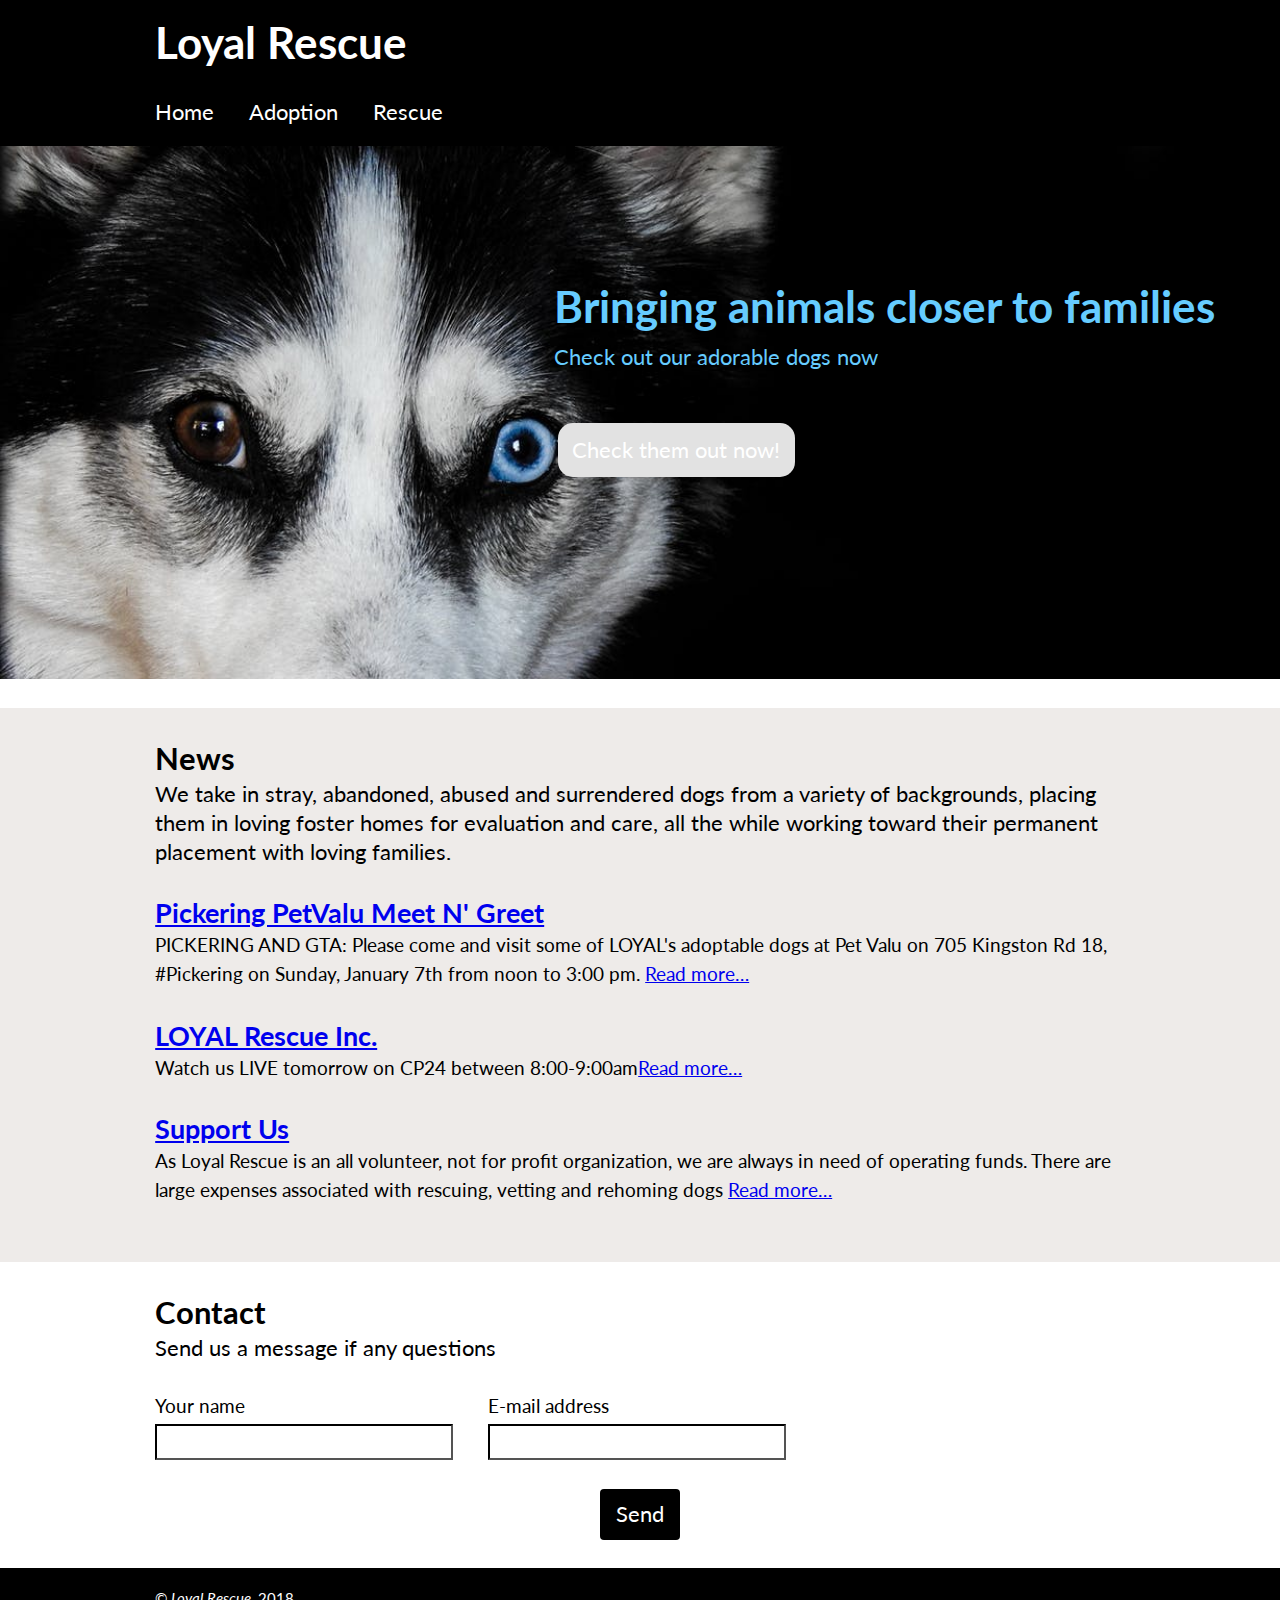
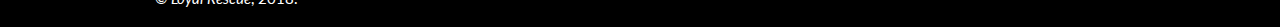
==== index.html @ 58ed3e6e "fixed favicon" ====
<!DOCTYPE html>
<html lang="en-ca">
<head>
  <meta charset="utf-8">
  <title>loyal-rescues-home</title>
  <meta name="viewport" content="width=device-width,initial-scale=1">
  <meta name="charset" content="">
  <link href="css/modules.css" rel="stylesheet">
  <link href="css/grid.css" rel="stylesheet">
  <link href="css/type.css" rel="stylesheet">
  <link href="css/main.css" rel="stylesheet">
  <link href="https://fonts.googleapis.com/css?family=Lato:400,700" rel="stylesheet">
</head>
<body>
  <ul class="skip-links">
    <li><a href="#nav">Jump to navigation</a></li>
    <li><a href="#main">Jump to main content</a></li>
  </ul>

  <header class="masthead" role="banner">
    <div class="wrapper pad-t-1-2 pad-b-1-2 gutter-1-2">
      <h1 class="yotta push-0 bold">Loyal Rescue</h1>
    </div>
    <nav class="nav" id="nav" role="navigation" tabindex="0">
      <div class="wrapper">
        <ul class="mega list-group-inline push-0">
          <li><a class="current ib gutter-1-2 pad-t-1-2 pad-b-1-2" href="index.html">Home</a></li>
          <li><a class="ib gutter-1-2 pad-t-1-2 pad-b-1-2" href="adopt.html">Adoption</a></li>
          <li><a class="ib gutter-1-2 pad-t-1-2 pad-b-1-2" href="rescues.html">Rescue</a></li>
        </ul>
      </div>
    </nav>
  </header>

  <main role="main" id="main" tabindex="0">
    <!--<section class="about push" id="about" tabindex="0">
      <div class="embed embed-24by10">
        <img class="embed-item" src="images/banner.jpg" aria-details="about" alt="">
      </div>
      <div class="about-content pad-t-2 pad-b-2">
        <div class="wrapper gutter-1-2">
    </section>
  -->

    <section class="about push" id="about" tabindex="0">
      <div class="embed embed-24by10">
        <img class="push-0 embed-item" src="images/dog-1.jpg" aria-details="about" alt="">
      </div>
      <div class="about-content pad-t-2 pad-1-2">
        <div class="wrapper gutter">
          <h2 class="banner-content bold push-0 yotta">Bringing animals closer to families</h2>
          <p class="banner-info push-2 peta">Check out our adorable dogs now</p>
          <div class="unit xs-1">
            <a class="btn-light mega pad-t-1-2 pad-b-1-2 gutter-1-2" href="rescues.html">Check them out now!</a>
          </div>
        </div>
      </div>
    </section>
  </main>

  <section class="news" id="news" tabindex="0">
    <div class="news pad-t pad-b">
      <div class="wrapper gutter-1-2">
        <h2 class="push-0 color-brand-dark">News</h2>
        <p class="mega text-left">We take in stray, abandoned, abused and surrendered dogs from a variety of backgrounds, placing them in loving foster homes for evaluation and care, all the while working toward their permanent placement with loving families.</p>

        <ol class="list-group">
          <li class="push" id="greet">
            <h3 class="push-0"><a href="#">Pickering PetValu Meet N' Greet</a></h3>
            <p class="push-0">PICKERING AND GTA: Please come and visit some of LOYAL's adoptable dogs at Pet Valu on 705 Kingston Rd 18, #Pickering on Sunday, January 7th from noon to 3:00 pm. <a class="link" href="#" aria-label="Read more about meet n' greet">Read more…</a></p>
          </li>
          <li class="push" id="rescue">
            <h3 class="push-0"><a href="#">LOYAL Rescue Inc.</a></h3>
            <p class="push-0">Watch us LIVE tomorrow on CP24 between 8:00-9:00am<a class="link" href="#" aria-label="Read more about loyal rescue">Read more…</a></p>
          </li>
          <li class="push" id="support">
            <h3 class="push-0"><a href="#">Support Us</a></h3>
            <p class="push-0">As Loyal Rescue is an all volunteer, not for profit organization, we are always in need of operating funds. There are large expenses associated with rescuing, vetting and rehoming dogs <a class="link" href="#" aria-label="Read more about support us">Read more…</a></p>
          </li>
        </ol>
      </div>
    </div>
  </section>

  <section class="contact pad-t pad-b" id="contact" tabindex="0">
    <div class="wrapper">
      <h2 class="push-0 color-brand-dark gutter-1-2">Contact</h2>
      <p class="mega not-centered gutter-1-2">Send us a message if any questions</p>

      <form class="grid" method="post" action="#">
        <div class="unit [ xs-1 s-1 m-1-2 l-1-3 ] push gutter-1-2">
          <label for="name" class="push-1-8">Your name</label>
          <input id="name" required>
        </div>
        <div class="unit [ xs-1 s-1 m-1-2 l-1-3 ] push gutter-1-2">
          <label for="email" class="push-1-8">E-mail address</label>
          <input id="email" type="text" required>
        </div>
        <div class="unit xs-1 text-center">
          <button class="btn mega" type="submit">Send</button>
        </div>
      </form>
    </div>
  </section>

  <footer role="contentinfo" class="footer pad-t-1-2 pad-b-1-2">
    <div class="wrapper gutter-1-2">
      <small class="push-0 micro">© <i>Loyal Rescue</i>, 2018.</small>
    </div>
  </footer>

</body>
</html>
---- css/modules.css ----
/*
 * Modulifier || Code released under the UNLICENSE
 * Code under other copyrights & licenses listed below.
 * https://modulifier.web-dev.tools/#responsive;images;list-group;embed;media-object;icons;buttons;accessibility;print
 */

@-moz-viewport { width: device-width; scale: 1; }
@-ms-viewport { width: device-width; scale: 1; }
@-o-viewport { width: device-width; scale: 1; }
@-webkit-viewport { width: device-width; scale: 1; }
@viewport { width: device-width; scale: 1; }

html {
  box-sizing: border-box;
  -moz-text-size-adjust: 100%;
  -ms-text-size-adjust: 100%;
  -webkit-text-size-adjust: 100%;
  text-size-adjust: 100%;
}

*, *::before, *::after {
  box-sizing: inherit;
}

body {
  margin: 0;
}

article,
aside,
details,
figcaption,
figure,
footer,
header,
main,
menu,
nav,
section,
summary {
  display: block;
}

audio,
canvas,
progress,
video {
  display: inline-block;
  vertical-align: baseline;
}

template {
  display: none;
}

details {
  cursor: pointer;
}

audio:not([controls]) {
  display: none;
  height: 0;
}

a,
area,
button,
input,
label,
select,
textarea,
[tabindex] {
  -ms-touch-action: manipulation;
  touch-action: manipulation;
}

img {
  border: 0;
}

.img-flex,
.img-flex img {
  display: block;
  width: 100%;
}

svg {
  fill: currentColor;
}

svg:not(:root) {
  overflow: hidden;
}

svg.img-flex {
  width: 100%;
  height: 100%;
}

.image-replacement, .ir {
  overflow: hidden;
  direction: ltr;
  text-align: left;
  text-indent: 100%;
  white-space: nowrap;
}

.list-group, .list-group-inline, .list-group--inline {
  padding-left: 0;
  list-style-type: none;
}

.list-group > dd {
  margin-left: 0;
}

.list-group-inline::before,
.list-group-inline::after,
.list-group--inline::before,
.list-group--inline::after {
  content: "";
  display: table;
}

.list-group-inline::after,
.list-group--inline::after {
  clear: both;
}

.list-group-inline > li,
.list-group--inline > li {
  display: inline-block;
}

.list-group-inline > dt,
.list-group--inline > dt {
  clear: left;
  float: left;
  width: 11em;
}

.list-group-inline > dd,
.list-group--inline > dd {
  float: left;
  min-width: 12em;
}

.embed {
  margin-left: 0;
  margin-right: 0;
  overflow: hidden;
  position: relative;
  width: 100%;
}

.embed-1by1, .embed--1by1 {
  padding-top: 100%; /* Square */
}

.embed-4by3, .embed--4by3 {
  padding-top: 75%; /* Traditional TV/computer screens */
}

.embed-iso216, .embed--iso216 {
  padding-top: 70.92%; /* A-standard paper sizes */
}

.embed-3by2, .embed--3by2 {
  padding-top: 66.6%; /* Classic 35 mm film & most digital photos, landscape */
}

.embed-2by3, .embed--2by3 {
  padding-top: 150%; /* Classic 35 mm film & most digital photos, portrait */
}

.embed-golden, .embed--golden {
  padding-top: 61.8%; /* The Golden Ratio */
}

.embed-16by9, .embed--16by9 {
  padding-top: 56.25%; /* HD TV */
}

.embed-185by100, .embed--185by100 {
  padding-top: 54.05%; /* Common widescreen cinema */
}

.embed-24by10, .embed--24by10 {
  padding-top: 41.667%; /* Widescreen cinema: 2.4:1 */
}

.embed-3by1, .embed--3by1 {
  padding-top: 33.3333%; /* Panorama photos */
}

.embed-4by1, .embed--4by1 {
  padding-top: 25%; /* Polyvision */
}

.embed-5by1, .embed--5by1 {
  padding-top: 20%; /* Really wide... */
}

.embed-item, .embed__item {
  min-height: 100%;
  left: 0;
  position: absolute;
  top: 0;
  width: 100%;
}

.media {
  overflow: hidden;
}

.media-img, .media__img {
  float: left;
}

.media-img-reversed, .media__img--reversed {
  float: right;
}

.media-img-stacked, .media__img--stacked {
  float: none;
}

.media-body, .media__body {
  overflow: hidden;
  min-width: 12em; /* Slightly less than 200px, responsiveness built in */
}

.icon {
  display: inline-block;
  position: relative;
  background: transparent none no-repeat center center;
  background-size: contain;
  vertical-align: middle;
}

.i-16, .i--16 {
  height: 16px;
  width: 16px;
}

.i-18, .i--18 {
  height: 18px;
  width: 18px;
}

.i-20, .i--20 {
  height: 20px;
  width: 20px;
}

.i-24, .i--24 {
  height: 24px;
  width: 24px;
}

.i-32, .i--32 {
  height: 32px;
  width: 32px;
}

.i-48, .i--48 {
  height: 48px;
  width: 48px;
}

.i-64, .i--64 {
  height: 64px;
  width: 64px;
}

.i-96, .i--96 {
  height: 96px;
  width: 96px;
}

.i-128, .i--128 {
  height: 128px;
  width: 128px;
}

.i-192, .i--192 {
  height: 192px;
  width: 192px;
}

.i-256, .i--256 {
  height: 256px;
  width: 256px;
}

.icon img,
.icon svg {
  left: 0;
  height: 100%;
  position: absolute;
  top: 0;
  width: 100%;
  fill: currentColor;
}

.icon-label {
  vertical-align: middle;
}

.icon-link,
.icon-link:focus,
.icon-link:hover {
  text-decoration: none;
}

.link-box {
  display: block;
  text-decoration: none;
}

/* stylelint-disable no-descending-specificity */

button,
.btn {
  cursor: pointer;
  display: inline-block;
  margin: 0;
  overflow: visible;
  padding: .375em .75em .42em;
  -webkit-appearance: none;
  -moz-appearance: none;
  appearance: none;
  background-color: #333;
  border-radius: 4px;
  border: 3px solid #333;
  color: #fff;
  font: inherit;
  text-decoration: none;
  text-transform: none;
}

button::-moz-focus-inner {
  border: 0;
  padding: 0;
}

/* stylelint-enable */

button:focus,
button:hover,
.btn:focus,
.btn:hover {
  background-color: #000;
  border-color: #000;
  color: #fff;
}

button[disabled] {
  cursor: default;
}

.btn-light, .btn--light {
  background-color: #e2e2e2;
  border-color: #e2e2e2;
  color: #000;
}

.btn-light:focus,
.btn-light:hover,
.btn--light:focus,
.btn--light:hover {
  background-color: #666;
  border-color: #666;
  color: #fff;
}

.btn-ghost,
.btn--ghost {
  background-color: transparent;
  border-color: #333;
  color: #000;
}

.btn-ghost:focus,
.btn-ghost:hover,
.btn--ghost:focus,
.btn--ghost:hover {
  background-color: #e2e2e2;
  border-color: #000;
  color: #000;
}

.btn-link {
  display: inline;
  padding: 0;
  background-color: transparent;
  border-radius: 0;
  border: 0;
  color: inherit;
}

.btn-link:focus,
.btn-link:hover {
  background-color: transparent;
  color: inherit;
}

a:hover, a:active {
  outline: none;
}

a:focus,
[tabindex="0"]:focus,
details:focus,
summary:focus,
input:focus,
textarea:focus,
button:focus,
select:focus {
  outline: 3px solid #000;
  outline-offset: 0;
}

a:focus, [tabindex="0"]:focus {
  outline-offset: 3px;
}

.skip-links {
  margin: 0;
  padding: 0;
  list-style-type: none;
}

.skip-links > li::before {
  content: none; /* Remove the bullets if nice lists is selected */
}

.skip-links a,
.skip-links button {
  padding: .5em .75em;
  position: absolute;
  top: -10em;
  z-index: 10000; /* To make sure they're always on top */
  background-color: #000;
  border: 0;
  color: #fff;
  font-size: 1.125rem;
  font-weight: bold;
  text-decoration: none;
}

.skip-links a:focus,
.skip-links button:focus {
  outline-offset: 3px;
  top: 0;
}

[aria-busy="true"] {
  cursor: progress;
}

[aria-controls] {
  cursor: pointer;
}

[aria-disabled] {
  cursor: default;
}

.print-only {
  display: none;
  visibility: hidden;
}

.page-break-before {
  page-break-before: always;
}

.page-break-after {
  page-break-after: always;
}

.no-page-break-inside {
  page-break-inside: avoid;
}

@media print {

  /* stylelint-disable declaration-no-important */

  .no-print {
    display: none !important;
    visibility: hidden !important;
  }

  .print-only,
  .force-print {
    display: block !important;
    visibility: visible !important;
  }

  /* stylelint-enable */

  .visually-hidden.force-print {
    height: auto;
    margin: 0;
    overflow: visible;
    padding: 0;
    position: static;
    width: auto;
    border: 0;
    clip: initial;
    clip-path: none;
  }

  /*
   * (c) Fabien Sa || MIT License
   *     http://bafs.github.io/Gutenberg/
   */

  table,
  blockquote,
  pre,
  code,
  figure,
  li,
  hr,
  ul,
  ol,
  a,
  tr {
    page-break-inside: avoid;
  }

  h1, h2, h3, h4, h5, h6, p, a {
    orphans: 3;
    widows: 3;
  }

  h1,
  h2,
  h3,
  h4,
  h5,
  h6 {
    page-break-after: avoid;
    page-break-inside: avoid;
  }

  h1 + p,
  h2 + p,
  h3 + p,
  h4 + p,
  h5 + p,
  h6 + p {
    page-break-before: avoid;
  }

  img {
    page-break-after: auto;
    page-break-before: auto;
    page-break-inside: avoid;
  }

  /* stylelint-disable declaration-no-important */

  pre {
    white-space: pre-wrap !important;
    word-wrap: break-word;
  }

  /* stylelint-enable */

  /* End Gutenberg code */

  /*
   * (c) HTML5 Boilerplate || MIT License
   *     https://html5boilerplate.com/
   */

  /* stylelint-disable declaration-no-important */

  *, *::before, *::after, *::first-letter, *::first-line {
    background: none transparent !important;
    color: #000 !important;
    box-shadow: none !important;
    text-shadow: none !important;
  }

  /* stylelint-enable */

  a, a:visited {
    text-decoration: underline;
  }

  a[href]::after {
    content: " (" attr(href) ")";
  }

  abbr[title]::after {
    content: " (" attr(title) ")";
  }

  a[href^="#"]::after,
  a[href^="javascript:"]::after,
  a.no-print-href::after,
  a.href-no-print::after {
    content: "";
  }

  thead {
    display: table-header-group;
  }

  /* End HTML5 Boilerplate code */
}
---- css/grid.css ----
/*
  Gridifier || Code released under the UNLICENSE
  https://gridifier.web-dev.tools/#xs,4,0,0,0;s,4,25,0,0;m,4,38,1,1;l,4,60,1,1
*/

.grid {
  margin: 0;
  padding: 0;
  letter-spacing: -.31em;
  text-rendering: optimizeSpeed;
  display: -webkit-flex;
  display: -ms-flexbox;
  display: flex;
  -webkit-flex-flow: row wrap;
  -ms-flex-flow: row wrap;
  flex-flow: row wrap;
}

.grid-bottom {
  -webkit-align-items: flex-end;
  -ms-align-items: flex-end;
  align-items: flex-end;
}

.grid-middle {
  -webkit-align-items: center;
  -ms-align-items: center;
  align-items: center;
}

.grid-stretch {
  -webkit-align-items: stretch;
  -ms-align-items: stretch;
  align-items: stretch;
}

.opera-only :-o-prefocus,
.grid {
  word-spacing: -.43em;
}

.unit {
  letter-spacing: normal;
  text-rendering: auto;
  vertical-align: top;
  word-spacing: normal;
  display: inline-block;
  visibility: visible;
}

.grid-bottom .unit {
  vertical-align: bottom;
}

.grid-middle .unit {
  vertical-align: middle;
}

[class*="unit-push-"],
[class*="unit-pull-"] {
  position: relative;
}

.unit-content-distribute {
  display: -ms-flexbox;
  display: -webkit-flex;
  display: flex;
  -ms-flex-direction: column;
  -webkit-flex-direction: column;
  flex-direction: column;
  -ms-flex-pack: justify;
  -webkit-justify-content: space-between;
  justify-content: space-between;
}

.unit-content-center,
.unit-content-center-vertical {
  display: -webkit-flex;
  display: -ms-flexbox;
  display: flex;
  -webkit-justify-content: center;
  -ms-flex-pack: center;
  justify-content: center;
  -webkit-align-items: center;
  -ms-flex-align: center;
  align-items: center;
  -webkit-align-content: center;
  -ms-flex-line-pack: center;
  align-content: center;
  -webkit-flex-direction: column wrap;
  -ms-flex-direction: column wrap;
  flex-flow: column wrap;
}

.unit-content-center-horizontal {
  display: -webkit-flex;
  display: -ms-flexbox;
  display: flex;
  -webkit-justify-content: center;
  -ms-flex-pack: center;
  justify-content: center;
  -webkit-align-items: center;
  -ms-flex-align: center;
  align-items: center;
  -webkit-align-content: center;
  -ms-flex-line-pack: center;
  align-content: center;
  -webkit-flex-direction: row wrap;
  -ms-flex-direction: row wrap;
  flex-flow: row wrap;
}

.content-fill,
.content-stretch {
  -ms-flex-grow: 2;
  -webkit-flex-grow: 2;
  flex-grow: 2;
  max-width: 100%; /* @bugfix: IE 10, 11 */
}

.content-shrink {
  -ms-align-self: center;
  -webkit-align-self: center;
  align-self: center;
}

.unit-xs-hidden,
.xs-0 {
  display: none;
  visibility: hidden;
}

.unit-xs-centered {
  margin: 0 auto;
}

.unit-xs-1,
.xs-1 {
  display: block;
  visibility: visible;
  width: 100%;
}

.unit-xs-1-2,
.xs-1-2 {
  width: 50%;
}

.unit-xs-1-3,
.xs-1-3 {
  width: 33.3333%;
}

.unit-xs-2-3,
.xs-2-3 {
  width: 66.6667%;
}

.unit-xs-1-4,
.xs-1-4 {
  width: 25%;
}

.unit-xs-3-4,
.xs-3-4 {
  width: 75%;
}

.unit-xs-1-2,
.xs-1-2,
.unit-xs-1-3,
.xs-1-3,
.unit-xs-2-3,
.xs-2-3,
.unit-xs-1-4,
.xs-1-4,
.unit-xs-3-4,
.xs-3-4 {
  display: inline-block;
  visibility: visible;
}

.unit-xs-1-2[class*="-content-"],
.xs-1-2[class*="-content-"],
.unit-xs-1-3[class*="-content-"],
.xs-1-3[class*="-content-"],
.unit-xs-2-3[class*="-content-"],
.xs-2-3[class*="-content-"],
.unit-xs-1-4[class*="-content-"],
.xs-1-4[class*="-content-"],
.unit-xs-3-4[class*="-content-"],
.xs-3-4[class*="-content-"] {
  display: -webkit-flex;
  display: -ms-flexbox;
  display: flex;
}

.unit-xs-content-distribute,
.xs-content-distribute {
  display: -ms-flexbox;
  display: -webkit-flex;
  display: flex;
  -ms-flex-direction: column;
  -webkit-flex-direction: column;
  flex-direction: column;
  -ms-flex-pack: justify;
  -webkit-justify-content: space-between;
  justify-content: space-between;
}

.unit-xs-content-center,
.unit-xs-content-center-vertical {
  display: -webkit-flex;
  display: -ms-flexbox;
  display: flex;
  -webkit-justify-content: center;
  -ms-flex-pack: center;
  justify-content: center;
  -webkit-align-items: center;
  -ms-flex-align: center;
  align-items: center;
  -webkit-align-content: center;
  -ms-flex-line-pack: center;
  align-content: center;
  -webkit-flex-direction: column wrap;
  -ms-flex-direction: column wrap;
  flex-flow: column wrap;
}

.unit-xs-content-center-horizontal {
  display: -webkit-flex;
  display: -ms-flexbox;
  display: flex;
  -webkit-justify-content: center;
  -ms-flex-pack: center;
  justify-content: center;
  -webkit-align-items: center;
  -ms-flex-align: center;
  align-items: center;
  -webkit-align-content: center;
  -ms-flex-line-pack: center;
  align-content: center;
  -webkit-flex-direction: row wrap;
  -ms-flex-direction: row wrap;
  flex-flow: row wrap;
}

.xs-content-fill,
.xs-content-stretch {
  -ms-flex-grow: 2;
  -webkit-flex-grow: 2;
  flex-grow: 2;
  max-width: 100%; /* @bugfix: IE 10, 11 */
}

.xs-content-shrink {
  -ms-align-self: center;
  -webkit-align-self: center;
  align-self: center;
}

@media only screen and (min-width: 25em) {

  .unit-s-hidden,
  .s-0 {
    display: none;
    visibility: hidden;
  }

  .unit-s-centered {
    margin: 0 auto;
  }

  .unit-s-1,
  .s-1 {
    display: block;
    visibility: visible;
    width: 100%;
  }

  .unit-s-1-2,
  .s-1-2 {
    width: 50%;
  }

  .unit-s-1-3,
  .s-1-3 {
    width: 33.3333%;
  }

  .unit-s-2-3,
  .s-2-3 {
    width: 66.6667%;
  }

  .unit-s-1-4,
  .s-1-4 {
    width: 25%;
  }

  .unit-s-3-4,
  .s-3-4 {
    width: 75%;
  }

  .unit-s-1-2,
  .s-1-2,
  .unit-s-1-3,
  .s-1-3,
  .unit-s-2-3,
  .s-2-3,
  .unit-s-1-4,
  .s-1-4,
  .unit-s-3-4,
  .s-3-4 {
    display: inline-block;
    visibility: visible;
  }

  .unit-s-1-2[class*="-content-"],
  .s-1-2[class*="-content-"],
  .unit-s-1-3[class*="-content-"],
  .s-1-3[class*="-content-"],
  .unit-s-2-3[class*="-content-"],
  .s-2-3[class*="-content-"],
  .unit-s-1-4[class*="-content-"],
  .s-1-4[class*="-content-"],
  .unit-s-3-4[class*="-content-"],
  .s-3-4[class*="-content-"] {
    display: -webkit-flex;
    display: -ms-flexbox;
    display: flex;
  }

  .unit-s-content-distribute,
  .s-content-distribute {
    display: -ms-flexbox;
    display: -webkit-flex;
    display: flex;
    -ms-flex-direction: column;
    -webkit-flex-direction: column;
    flex-direction: column;
    -ms-flex-pack: justify;
    -webkit-justify-content: space-between;
    justify-content: space-between;
  }

  .unit-s-content-center,
  .unit-s-content-center-vertical {
    display: -webkit-flex;
    display: -ms-flexbox;
    display: flex;
    -webkit-justify-content: center;
    -ms-flex-pack: center;
    justify-content: center;
    -webkit-align-items: center;
    -ms-flex-align: center;
    align-items: center;
    -webkit-align-content: center;
    -ms-flex-line-pack: center;
    align-content: center;
    -webkit-flex-direction: column wrap;
    -ms-flex-direction: column wrap;
    flex-flow: column wrap;
  }

  .unit-s-content-center-horizontal {
    display: -webkit-flex;
    display: -ms-flexbox;
    display: flex;
    -webkit-justify-content: center;
    -ms-flex-pack: center;
    justify-content: center;
    -webkit-align-items: center;
    -ms-flex-align: center;
    align-items: center;
    -webkit-align-content: center;
    -ms-flex-line-pack: center;
    align-content: center;
    -webkit-flex-direction: row wrap;
    -ms-flex-direction: row wrap;
    flex-flow: row wrap;
  }

  .s-content-fill,
  .s-content-stretch {
    -ms-flex-grow: 2;
    -webkit-flex-grow: 2;
    flex-grow: 2;
    max-width: 100%; /* @bugfix: IE 10, 11 */
  }

  .s-content-shrink {
    -ms-align-self: center;
    -webkit-align-self: center;
    align-self: center;
  }

}

@media only screen and (min-width: 38em) {

  .unit-m-hidden,
  .m-0 {
    display: none;
    visibility: hidden;
  }

  .unit-m-centered {
    margin: 0 auto;
  }

  .unit-m-1,
  .m-1 {
    display: block;
    visibility: visible;
    width: 100%;
  }

  .unit-offset-m-0 {
    margin-left: 0;
  }

  .unit-push-m-0,
  .unit-pull-m-0 {
    left: 0;
  }

  .unit-m-1-2,
  .m-1-2 {
    width: 50%;
  }

  .unit-offset-m-1-2 {
    margin-left: 50%;
  }

  .unit-push-m-1-2 {
    left: 50%;
  }

  .unit-pull-m-1-2 {
    left: -50%;
  }

  .unit-m-1-3,
  .m-1-3 {
    width: 33.3333%;
  }

  .unit-offset-m-1-3 {
    margin-left: 33.3333%;
  }

  .unit-push-m-1-3 {
    left: 33.3333%;
  }

  .unit-pull-m-1-3 {
    left: -33.3333%;
  }

  .unit-m-2-3,
  .m-2-3 {
    width: 66.6667%;
  }

  .unit-offset-m-2-3 {
    margin-left: 66.6667%;
  }

  .unit-push-m-2-3 {
    left: 66.6667%;
  }

  .unit-pull-m-2-3 {
    left: -66.6667%;
  }

  .unit-m-1-4,
  .m-1-4 {
    width: 25%;
  }

  .unit-offset-m-1-4 {
    margin-left: 25%;
  }

  .unit-push-m-1-4 {
    left: 25%;
  }

  .unit-pull-m-1-4 {
    left: -25%;
  }

  .unit-m-3-4,
  .m-3-4 {
    width: 75%;
  }

  .unit-offset-m-3-4 {
    margin-left: 75%;
  }

  .unit-push-m-3-4 {
    left: 75%;
  }

  .unit-pull-m-3-4 {
    left: -75%;
  }

  .unit-m-1-2,
  .m-1-2,
  .unit-m-1-3,
  .m-1-3,
  .unit-m-2-3,
  .m-2-3,
  .unit-m-1-4,
  .m-1-4,
  .unit-m-3-4,
  .m-3-4 {
    display: inline-block;
    visibility: visible;
  }

  .unit-m-1-2[class*="-content-"],
  .m-1-2[class*="-content-"],
  .unit-m-1-3[class*="-content-"],
  .m-1-3[class*="-content-"],
  .unit-m-2-3[class*="-content-"],
  .m-2-3[class*="-content-"],
  .unit-m-1-4[class*="-content-"],
  .m-1-4[class*="-content-"],
  .unit-m-3-4[class*="-content-"],
  .m-3-4[class*="-content-"] {
    display: -webkit-flex;
    display: -ms-flexbox;
    display: flex;
  }

  .unit-m-content-distribute,
  .m-content-distribute {
    display: -ms-flexbox;
    display: -webkit-flex;
    display: flex;
    -ms-flex-direction: column;
    -webkit-flex-direction: column;
    flex-direction: column;
    -ms-flex-pack: justify;
    -webkit-justify-content: space-between;
    justify-content: space-between;
  }

  .unit-m-content-center,
  .unit-m-content-center-vertical {
    display: -webkit-flex;
    display: -ms-flexbox;
    display: flex;
    -webkit-justify-content: center;
    -ms-flex-pack: center;
    justify-content: center;
    -webkit-align-items: center;
    -ms-flex-align: center;
    align-items: center;
    -webkit-align-content: center;
    -ms-flex-line-pack: center;
    align-content: center;
    -webkit-flex-direction: column wrap;
    -ms-flex-direction: column wrap;
    flex-flow: column wrap;
  }

  .unit-m-content-center-horizontal {
    display: -webkit-flex;
    display: -ms-flexbox;
    display: flex;
    -webkit-justify-content: center;
    -ms-flex-pack: center;
    justify-content: center;
    -webkit-align-items: center;
    -ms-flex-align: center;
    align-items: center;
    -webkit-align-content: center;
    -ms-flex-line-pack: center;
    align-content: center;
    -webkit-flex-direction: row wrap;
    -ms-flex-direction: row wrap;
    flex-flow: row wrap;
  }

  .m-content-fill,
  .m-content-stretch {
    -ms-flex-grow: 2;
    -webkit-flex-grow: 2;
    flex-grow: 2;
    max-width: 100%; /* @bugfix: IE 10, 11 */
  }

  .m-content-shrink {
    -ms-align-self: center;
    -webkit-align-self: center;
    align-self: center;
  }

}

@media only screen and (min-width: 60em) {

  .unit-l-hidden,
  .l-0 {
    display: none;
    visibility: hidden;
  }

  .unit-l-centered {
    margin: 0 auto;
  }

  .unit-l-1,
  .l-1 {
    display: block;
    visibility: visible;
    width: 100%;
  }

  .unit-offset-l-0 {
    margin-left: 0;
  }

  .unit-push-l-0,
  .unit-pull-l-0 {
    left: 0;
  }

  .unit-l-1-2,
  .l-1-2 {
    width: 50%;
  }

  .unit-offset-l-1-2 {
    margin-left: 50%;
  }

  .unit-push-l-1-2 {
    left: 50%;
  }

  .unit-pull-l-1-2 {
    left: -50%;
  }

  .unit-l-1-3,
  .l-1-3 {
    width: 33.3333%;
  }

  .unit-offset-l-1-3 {
    margin-left: 33.3333%;
  }

  .unit-push-l-1-3 {
    left: 33.3333%;
  }

  .unit-pull-l-1-3 {
    left: -33.3333%;
  }

  .unit-l-2-3,
  .l-2-3 {
    width: 66.6667%;
  }

  .unit-offset-l-2-3 {
    margin-left: 66.6667%;
  }

  .unit-push-l-2-3 {
    left: 66.6667%;
  }

  .unit-pull-l-2-3 {
    left: -66.6667%;
  }

  .unit-l-1-4,
  .l-1-4 {
    width: 25%;
  }

  .unit-offset-l-1-4 {
    margin-left: 25%;
  }

  .unit-push-l-1-4 {
    left: 25%;
  }

  .unit-pull-l-1-4 {
    left: -25%;
  }

  .unit-l-3-4,
  .l-3-4 {
    width: 75%;
  }

  .unit-offset-l-3-4 {
    margin-left: 75%;
  }

  .unit-push-l-3-4 {
    left: 75%;
  }

  .unit-pull-l-3-4 {
    left: -75%;
  }

  .unit-l-1-2,
  .l-1-2,
  .unit-l-1-3,
  .l-1-3,
  .unit-l-2-3,
  .l-2-3,
  .unit-l-1-4,
  .l-1-4,
  .unit-l-3-4,
  .l-3-4 {
    display: inline-block;
    visibility: visible;
  }

  .unit-l-1-2[class*="-content-"],
  .l-1-2[class*="-content-"],
  .unit-l-1-3[class*="-content-"],
  .l-1-3[class*="-content-"],
  .unit-l-2-3[class*="-content-"],
  .l-2-3[class*="-content-"],
  .unit-l-1-4[class*="-content-"],
  .l-1-4[class*="-content-"],
  .unit-l-3-4[class*="-content-"],
  .l-3-4[class*="-content-"] {
    display: -webkit-flex;
    display: -ms-flexbox;
    display: flex;
  }

  .unit-l-content-distribute,
  .l-content-distribute {
    display: -ms-flexbox;
    display: -webkit-flex;
    display: flex;
    -ms-flex-direction: column;
    -webkit-flex-direction: column;
    flex-direction: column;
    -ms-flex-pack: justify;
    -webkit-justify-content: space-between;
    justify-content: space-between;
  }

  .unit-l-content-center,
  .unit-l-content-center-vertical {
    display: -webkit-flex;
    display: -ms-flexbox;
    display: flex;
    -webkit-justify-content: center;
    -ms-flex-pack: center;
    justify-content: center;
    -webkit-align-items: center;
    -ms-flex-align: center;
    align-items: center;
    -webkit-align-content: center;
    -ms-flex-line-pack: center;
    align-content: center;
    -webkit-flex-direction: column wrap;
    -ms-flex-direction: column wrap;
    flex-flow: column wrap;
  }

  .unit-l-content-center-horizontal {
    display: -webkit-flex;
    display: -ms-flexbox;
    display: flex;
    -webkit-justify-content: center;
    -ms-flex-pack: center;
    justify-content: center;
    -webkit-align-items: center;
    -ms-flex-align: center;
    align-items: center;
    -webkit-align-content: center;
    -ms-flex-line-pack: center;
    align-content: center;
    -webkit-flex-direction: row wrap;
    -ms-flex-direction: row wrap;
    flex-flow: row wrap;
  }

  .l-content-fill,
  .l-content-stretch {
    -ms-flex-grow: 2;
    -webkit-flex-grow: 2;
    flex-grow: 2;
    max-width: 100%; /* @bugfix: IE 10, 11 */
  }

  .l-content-shrink {
    -ms-align-self: center;
    -webkit-align-self: center;
    align-self: center;
  }

}
---- css/type.css ----
/*
  Typografier || Code released under the UNLICENSE
  https://typografier.web-dev.tools/#0,100,1.3,1.067,0;38,110,1.4,1.125,1;60,120,1.5,1.125,1;90,130,1.5,1.125,1
*/

html {
  font-size: 100%;
  line-height: 1.3;
}

a {
  background-color: transparent;
  -webkit-text-decoration-skip: objects;
}

sub,
sup {
  font-size: 75%;
  line-height: 1px;
  position: relative;
  vertical-align: baseline;
}

sup {
  top: -.5em;
}

sub {
  bottom: -.25em;
}

pre,
code,
kbd,
samp {
  font-size: 100%;
}

abbr[title] {
  border-bottom: none;
  text-decoration: underline;
  text-decoration: underline dotted;
}

b,
strong {
  font-weight: bold;
}

dfn,
caption {
  font-style: italic;
}

hr {
  border: 0;
  border-top: 2px solid #000;
  height: 0;
}

table {
  border-collapse: collapse;
  border-spacing: 0;
  width: 100%;
  table-layout: fixed;
}

caption {
  text-align: left;
}

th,
td {
  border-bottom: 1px solid #000;
  text-align: left;
  vertical-align: top;
}

thead th {
  vertical-align: bottom;

  border-bottom-width: 2px;
}

.text-left {
  text-align: left;
}

.text-right {
  text-align: right;
}

.text-center {
  text-align: center;
}

.normal {
  font-weight: normal;
  font-style: normal;
}

.not-bold {
  font-weight: normal;
}

.not-italic {
  font-style: normal;
}

.bold {
  font-weight: bold;
}

.italic {
  font-style: italic;
}

.text-upper {
  text-transform: uppercase;
}

.text-lower {
  text-transform: lowercase;
}

.wrapper {
  margin-left: auto;
  margin-right: auto;
  max-width: 52em;
  width: 100%;
}

.wrapper-no-center {
  max-width: 52em;
  width: 100%;
}

.max-length {
  margin-left: auto;
  margin-right: auto;
  max-width: 36em;
  width: 100%;
}

.max-length-no-center {
  max-width: 36em;
  width: 100%;
}

h1,
h2,
h3,
h4,
h5,
h6,
p,
ul,
ol,
dl,
dd,
figure,
blockquote,
details,
hr,
fieldset,
pre,
table,
caption {
  margin: 0 0 1.3rem;
}

.tenamega {
  font-size: 2.0408rem;
  line-height: 2.925rem;
}

.tenakilo {
  font-size: 1.9127rem;
  line-height: 2.6rem;
}

.tena {
  font-size: 1.7926rem;
  line-height: 2.6rem;
}

.nina {
  font-size: 1.68rem;
  line-height: 2.275rem;
}

.yotta {
  font-size: 1.5745rem;
  line-height: 2.275rem;
}

.zetta {
  font-size: 1.4757rem;
  line-height: 1.95rem;
}

h1,
.exa {
  font-size: 1.383rem;
  line-height: 1.95rem;
}

h2,
.peta {
  font-size: 1.2962rem;
  line-height: 1.95rem;
}

h3,
.tera {
  font-size: 1.2148rem;
  line-height: 1.625rem;
}

h4,
.giga {
  font-size: 1.1385rem;
  line-height: 1.625rem;
}

h5,
.mega {
  font-size: 1.067rem;
  line-height: 1.625rem;
}

h6,
.kilo,
input,
textarea {
  font-size: 1rem;
  line-height: 1.3rem;
}

small,
.milli {
  font-size: .9372rem;
  line-height: 1.3rem;
}

.micro {
  font-size: .8784rem;
  line-height: 1.3rem;
}

ul {
  padding-left: 1em;
}

ol {
  padding-left: 1.6em;
}

input,
option,
select {
  height: calc(1.3rem + .1625rem + .1625rem);
}

[type="color"] {
  width: calc(1.3rem + .1625rem + .1625rem);
}

[type="checkbox"],
[type="radio"] {
  display: inline-block;
  height: auto;
}

.push {
  margin-bottom: 1.3rem;
}

.push-none,
.push-0 {
  margin-bottom: 0;
}

.push-double,
.push-2 {
  margin-bottom: 2.6rem;
}

.push-half,
.push-1-2 {
  margin-bottom: .65rem;
}

.push-quarter,
.push-1-4 {
  margin-bottom: .325rem;
}

.push-eighth,
.push-1-8 {
  margin-bottom: .1625rem;
}

.push-right-eighth,
.push-r-1-8 {
  margin-right: .1625rem;
}

.push-right-quarter,
.push-r-1-4 {
  margin-right: .325rem;
}

.push-right-half,
.push-r-1-2 {
  margin-right: .65rem;
}

.push-right,
.push-r {
  margin-right: 1.3rem;
}

.pad-top,
.pad-t {
  padding-top: 1.3rem;
}

.pad-bottom,
.pad-b {
  padding-bottom: 1.3rem;
}

.pad-top-double,
.pad-t-2 {
  padding-top: 2.6rem;
}

.pad-bottom-double,
.pad-b-2 {
  padding-bottom: 2.6rem;
}

.pad-top-half,
.pad-t-1-2 {
  padding-top: .65rem;
}

.pad-bottom-half,
.pad-b-1-2 {
  padding-bottom: .65rem;
}

.pad-top-quarter,
.pad-t-1-4 {
  padding-top: .325rem;
}

.pad-bottom-quarter,
.pad-b-1-4 {
  padding-bottom: .325rem;
}

.pad-top-eighth,
.pad-t-1-8 {
  padding-top: .1625rem;
}

.pad-bottom-eighth,
.pad-b-1-8 {
  padding-bottom: .1625rem;
}

.island {
  padding: 1.3rem;
}

.island-double,
.island-2 {
  padding: 2.6rem;
}

.island-half,
.island-1-2 {
  padding: .65rem;
}

.island-quarter,
.island-1-4,
td,
table th {
  padding: .325rem;
}

.island-eighth,
.island-1-8,
input:not([type="checkbox"]),
input:not([type="radio"]),
textarea {
  padding: .1625rem;
}

.gutter {
  padding-left: 1.3rem;
  padding-right: 1.3rem;
}

.gutter-double,
.gutter-2 {
  padding-left: 2.6rem;
  padding-right: 2.6rem;
}

.gutter-half,
.gutter-1-2 {
  padding-left: .65rem;
  padding-right: .65rem;
}

.gutter-quarter,
.gutter-1-4,
caption {
  padding-left: .325rem;
  padding-right: .325rem;
}

.gutter-eighth,
.gutter-1-8 {
  padding-left: .1625rem;
  padding-right: .1625rem;
}

select {
  padding: 0 .1625rem;
}

fieldset {
  padding: .325rem 0;

  border: 0;
  border-top: 2px solid #000;
}

legend {
  padding-right: .325rem;
}

@media only screen and (min-width: 38em) {

  html {
    font-size: 110%;
    line-height: 1.4;
  }

  h1,
  h2,
  h3,
  h4,
  h5,
  h6,
  p,
  ul,
  ol,
  dl,
  dd,
  figure,
  blockquote,
  details,
  hr,
  fieldset,
  pre,
  table,
  caption {
    margin: 0 0 1.4rem;
  }

  .tenamega {
    font-size: 3.6532rem;
    line-height: 4.9rem;
  }

  .tenakilo {
    font-size: 3.2473rem;
    line-height: 4.55rem;
  }

  .tena {
    font-size: 2.8865rem;
    line-height: 3.85rem;
  }

  .nina {
    font-size: 2.5658rem;
    line-height: 3.5rem;
  }

  .yotta {
    font-size: 2.2807rem;
    line-height: 3.15rem;
  }

  .zetta {
    font-size: 2.0273rem;
    line-height: 2.8rem;
  }

  h1,
  .exa {
    font-size: 1.802rem;
    line-height: 2.45rem;
  }

  h2,
  .peta {
    font-size: 1.6018rem;
    line-height: 2.1rem;
  }

  h3,
  .tera {
    font-size: 1.4238rem;
    line-height: 2.1rem;
  }

  h4,
  .giga {
    font-size: 1.2656rem;
    line-height: 1.75rem;
  }

  h5,
  .mega {
    font-size: 1.125rem;
    line-height: 1.75rem;
  }

  h6,
  .kilo,
  input,
  textarea {
    font-size: 1rem;
    line-height: 1.4rem;
  }

  small,
  .milli {
    font-size: .8889rem;
    line-height: 1.4rem;
  }

  .micro {
    font-size: .7901rem;
    line-height: 1.4rem;
  }

  ul,
  ol {
    padding-left: 0;
  }

  ul ul,
  ol ul {
    padding-left: 1em;
  }

  ol ol,
  ul ol {
    padding-left: 1.6em;
  }

  .hang-punc {
    float: left;
    margin-left: -1.4em;
    text-align: right;
    width: 1.3em;
  }

  table {
    margin-left: -.35rem;
    margin-right: -.35rem;
    width: calc(100% + .35rem + .35rem);
  }

  input,
  option,
  select {
    height: calc(1.4rem + .175rem + .175rem);
  }

  [type="color"] {
    width: calc(1.4rem + .175rem + .175rem);
  }

  [type="checkbox"],
  [type="radio"] {
    display: inline-block;
    height: auto;
  }

  .push {
    margin-bottom: 1.4rem;
  }

  .push-none,
  .push-0 {
    margin-bottom: 0;
  }

  .push-double,
  .push-2 {
    margin-bottom: 2.8rem;
  }

  .push-half,
  .push-1-2 {
    margin-bottom: .7rem;
  }

  .push-quarter,
  .push-1-4 {
    margin-bottom: .35rem;
  }

  .push-eighth,
  .push-1-8 {
    margin-bottom: .175rem;
  }

  .push-right-eighth,
  .push-r-1-8 {
    margin-right: .175rem;
  }

  .push-right-quarter,
  .push-r-1-4 {
    margin-right: .35rem;
  }

  .push-right-half,
  .push-r-1-2 {
    margin-right: .7rem;
  }

  .push-right,
  .push-r {
    margin-right: 1.4rem;
  }

  .pad-top,
  .pad-t {
    padding-top: 1.4rem;
  }

  .pad-bottom,
  .pad-b {
    padding-bottom: 1.4rem;
  }

  .pad-top-double,
  .pad-t-2 {
    padding-top: 2.8rem;
  }

  .pad-bottom-double,
  .pad-b-2 {
    padding-bottom: 2.8rem;
  }

  .pad-top-half,
  .pad-t-1-2 {
    padding-top: .7rem;
  }

  .pad-bottom-half,
  .pad-b-1-2 {
    padding-bottom: .7rem;
  }

  .pad-top-quarter,
  .pad-t-1-4 {
    padding-top: .35rem;
  }

  .pad-bottom-quarter,
  .pad-b-1-4 {
    padding-bottom: .35rem;
  }

  .pad-top-eighth,
  .pad-t-1-8 {
    padding-top: .175rem;
  }

  .pad-bottom-eighth,
  .pad-b-1-8 {
    padding-bottom: .175rem;
  }

  .island {
    padding: 1.4rem;
  }

  .island-double,
  .island-2 {
    padding: 2.8rem;
  }

  .island-half,
  .island-1-2 {
    padding: .7rem;
  }

  .island-quarter,
  .island-1-4,
  td,
  table th {
    padding: .35rem;
  }

  .island-eighth,
  .island-1-8,
  input:not([type="checkbox"]),
  input:not([type="radio"]),
  textarea {
    padding: .175rem;
  }

  .gutter {
    padding-left: 1.4rem;
    padding-right: 1.4rem;
  }

  .gutter-double,
  .gutter-2 {
    padding-left: 2.8rem;
    padding-right: 2.8rem;
  }

  .gutter-half,
  .gutter-1-2 {
    padding-left: .7rem;
    padding-right: .7rem;
  }

  .gutter-quarter,
  .gutter-1-4,
  caption {
    padding-left: .35rem;
    padding-right: .35rem;
  }

  .gutter-eighth,
  .gutter-1-8 {
    padding-left: .175rem;
    padding-right: .175rem;
  }

  select {
    padding: 0 .175rem;
  }

  fieldset {
    padding: .35rem 0;

    border: 0;
    border-top: 2px solid #000;
  }

  legend {
    padding-right: .35rem;
  }

}

@media only screen and (min-width: 60em) {

  html {
    font-size: 120%;
    line-height: 1.5;
  }

  h1,
  h2,
  h3,
  h4,
  h5,
  h6,
  p,
  ul,
  ol,
  dl,
  dd,
  figure,
  blockquote,
  details,
  hr,
  fieldset,
  pre,
  table,
  caption {
    margin: 0 0 1.5rem;
  }

  .tenamega {
    font-size: 3.6532rem;
    line-height: 4.875rem;
  }

  .tenakilo {
    font-size: 3.2473rem;
    line-height: 4.5rem;
  }

  .tena {
    font-size: 2.8865rem;
    line-height: 4.125rem;
  }

  .nina {
    font-size: 2.5658rem;
    line-height: 3.375rem;
  }

  .yotta {
    font-size: 2.2807rem;
    line-height: 3rem;
  }

  .zetta {
    font-size: 2.0273rem;
    line-height: 3rem;
  }

  h1,
  .exa {
    font-size: 1.802rem;
    line-height: 2.625rem;
  }

  h2,
  .peta {
    font-size: 1.6018rem;
    line-height: 2.25rem;
  }

  h3,
  .tera {
    font-size: 1.4238rem;
    line-height: 1.875rem;
  }

  h4,
  .giga {
    font-size: 1.2656rem;
    line-height: 1.875rem;
  }

  h5,
  .mega {
    font-size: 1.125rem;
    line-height: 1.5rem;
  }

  h6,
  .kilo,
  input,
  textarea {
    font-size: 1rem;
    line-height: 1.5rem;
  }

  small,
  .milli {
    font-size: .8889rem;
    line-height: 1.5rem;
  }

  .micro {
    font-size: .7901rem;
    line-height: 1.5rem;
  }

  ul,
  ol {
    padding-left: 0;
  }

  ul ul,
  ol ul {
    padding-left: 1em;
  }

  ol ol,
  ul ol {
    padding-left: 1.6em;
  }

  .hang-punc {
    float: left;
    margin-left: -1.4em;
    text-align: right;
    width: 1.3em;
  }

  table {
    margin-left: -.375rem;
    margin-right: -.375rem;
    width: calc(100% + .375rem + .375rem);
  }

  input,
  option,
  select {
    height: calc(1.5rem + .1875rem + .1875rem);
  }

  [type="color"] {
    width: calc(1.5rem + .1875rem + .1875rem);
  }

  [type="checkbox"],
  [type="radio"] {
    display: inline-block;
    height: auto;
  }

  .push {
    margin-bottom: 1.5rem;
  }

  .push-none,
  .push-0 {
    margin-bottom: 0;
  }

  .push-double,
  .push-2 {
    margin-bottom: 3rem;
  }

  .push-half,
  .push-1-2 {
    margin-bottom: .75rem;
  }

  .push-quarter,
  .push-1-4 {
    margin-bottom: .375rem;
  }

  .push-eighth,
  .push-1-8 {
    margin-bottom: .1875rem;
  }

  .push-right-eighth,
  .push-r-1-8 {
    margin-right: .1875rem;
  }

  .push-right-quarter,
  .push-r-1-4 {
    margin-right: .375rem;
  }

  .push-right-half,
  .push-r-1-2 {
    margin-right: .75rem;
  }

  .push-right,
  .push-r {
    margin-right: 1.5rem;
  }

  .pad-top,
  .pad-t {
    padding-top: 1.5rem;
  }

  .pad-bottom,
  .pad-b {
    padding-bottom: 1.5rem;
  }

  .pad-top-double,
  .pad-t-2 {
    padding-top: 3rem;
  }

  .pad-bottom-double,
  .pad-b-2 {
    padding-bottom: 3rem;
  }

  .pad-top-half,
  .pad-t-1-2 {
    padding-top: .75rem;
  }

  .pad-bottom-half,
  .pad-b-1-2 {
    padding-bottom: .75rem;
  }

  .pad-top-quarter,
  .pad-t-1-4 {
    padding-top: .375rem;
  }

  .pad-bottom-quarter,
  .pad-b-1-4 {
    padding-bottom: .375rem;
  }

  .pad-top-eighth,
  .pad-t-1-8 {
    padding-top: .1875rem;
  }

  .pad-bottom-eighth,
  .pad-b-1-8 {
    padding-bottom: .1875rem;
  }

  .island {
    padding: 1.5rem;
  }

  .island-double,
  .island-2 {
    padding: 3rem;
  }

  .island-half,
  .island-1-2 {
    padding: .75rem;
  }

  .island-quarter,
  .island-1-4,
  td,
  table th {
    padding: .375rem;
  }

  .island-eighth,
  .island-1-8,
  input:not([type="checkbox"]),
  input:not([type="radio"]),
  textarea {
    padding: .1875rem;
  }

  .gutter {
    padding-left: 1.5rem;
    padding-right: 1.5rem;
  }

  .gutter-double,
  .gutter-2 {
    padding-left: 3rem;
    padding-right: 3rem;
  }

  .gutter-half,
  .gutter-1-2 {
    padding-left: .75rem;
    padding-right: .75rem;
  }

  .gutter-quarter,
  .gutter-1-4,
  caption {
    padding-left: .375rem;
    padding-right: .375rem;
  }

  .gutter-eighth,
  .gutter-1-8 {
    padding-left: .1875rem;
    padding-right: .1875rem;
  }

  select {
    padding: 0 .1875rem;
  }

  fieldset {
    padding: .375rem 0;

    border: 0;
    border-top: 2px solid #000;
  }

  legend {
    padding-right: .375rem;
  }

}

@media only screen and (min-width: 90em) {

  html {
    font-size: 130%;
    line-height: 1.5;
  }

  h1,
  h2,
  h3,
  h4,
  h5,
  h6,
  p,
  ul,
  ol,
  dl,
  dd,
  figure,
  blockquote,
  details,
  hr,
  fieldset,
  pre,
  table,
  caption {
    margin: 0 0 1.5rem;
  }

  .tenamega {
    font-size: 3.6532rem;
    line-height: 4.875rem;
  }

  .tenakilo {
    font-size: 3.2473rem;
    line-height: 4.5rem;
  }

  .tena {
    font-size: 2.8865rem;
    line-height: 4.125rem;
  }

  .nina {
    font-size: 2.5658rem;
    line-height: 3.375rem;
  }

  .yotta {
    font-size: 2.2807rem;
    line-height: 3rem;
  }

  .zetta {
    font-size: 2.0273rem;
    line-height: 3rem;
  }

  h1,
  .exa {
    font-size: 1.802rem;
    line-height: 2.625rem;
  }

  h2,
  .peta {
    font-size: 1.6018rem;
    line-height: 2.25rem;
  }

  h3,
  .tera {
    font-size: 1.4238rem;
    line-height: 1.875rem;
  }

  h4,
  .giga {
    font-size: 1.2656rem;
    line-height: 1.875rem;
  }

  h5,
  .mega {
    font-size: 1.125rem;
    line-height: 1.5rem;
  }

  h6,
  .kilo,
  input,
  textarea {
    font-size: 1rem;
    line-height: 1.5rem;
  }

  small,
  .milli {
    font-size: .8889rem;
    line-height: 1.5rem;
  }

  .micro {
    font-size: .7901rem;
    line-height: 1.5rem;
  }

  ul,
  ol {
    padding-left: 0;
  }

  ul ul,
  ol ul {
    padding-left: 1em;
  }

  ol ol,
  ul ol {
    padding-left: 1.6em;
  }

  .hang-punc {
    float: left;
    margin-left: -1.4em;
    text-align: right;
    width: 1.3em;
  }

  table {
    margin-left: -.375rem;
    margin-right: -.375rem;
    width: calc(100% + .375rem + .375rem);
  }

  input,
  option,
  select {
    height: calc(1.5rem + .1875rem + .1875rem);
  }

  [type="color"] {
    width: calc(1.5rem + .1875rem + .1875rem);
  }

  [type="checkbox"],
  [type="radio"] {
    display: inline-block;
    height: auto;
  }

  .push {
    margin-bottom: 1.5rem;
  }

  .push-none,
  .push-0 {
    margin-bottom: 0;
  }

  .push-double,
  .push-2 {
    margin-bottom: 3rem;
  }

  .push-half,
  .push-1-2 {
    margin-bottom: .75rem;
  }

  .push-quarter,
  .push-1-4 {
    margin-bottom: .375rem;
  }

  .push-eighth,
  .push-1-8 {
    margin-bottom: .1875rem;
  }

  .push-right-eighth,
  .push-r-1-8 {
    margin-right: .1875rem;
  }

  .push-right-quarter,
  .push-r-1-4 {
    margin-right: .375rem;
  }

  .push-right-half,
  .push-r-1-2 {
    margin-right: .75rem;
  }

  .push-right,
  .push-r {
    margin-right: 1.5rem;
  }

  .pad-top,
  .pad-t {
    padding-top: 1.5rem;
  }

  .pad-bottom,
  .pad-b {
    padding-bottom: 1.5rem;
  }

  .pad-top-double,
  .pad-t-2 {
    padding-top: 3rem;
  }

  .pad-bottom-double,
  .pad-b-2 {
    padding-bottom: 3rem;
  }

  .pad-top-half,
  .pad-t-1-2 {
    padding-top: .75rem;
  }

  .pad-bottom-half,
  .pad-b-1-2 {
    padding-bottom: .75rem;
  }

  .pad-top-quarter,
  .pad-t-1-4 {
    padding-top: .375rem;
  }

  .pad-bottom-quarter,
  .pad-b-1-4 {
    padding-bottom: .375rem;
  }

  .pad-top-eighth,
  .pad-t-1-8 {
    padding-top: .1875rem;
  }

  .pad-bottom-eighth,
  .pad-b-1-8 {
    padding-bottom: .1875rem;
  }

  .island {
    padding: 1.5rem;
  }

  .island-double,
  .island-2 {
    padding: 3rem;
  }

  .island-half,
  .island-1-2 {
    padding: .75rem;
  }

  .island-quarter,
  .island-1-4,
  td,
  table th {
    padding: .375rem;
  }

  .island-eighth,
  .island-1-8,
  input:not([type="checkbox"]),
  input:not([type="radio"]),
  textarea {
    padding: .1875rem;
  }

  .gutter {
    padding-left: 1.5rem;
    padding-right: 1.5rem;
  }

  .gutter-double,
  .gutter-2 {
    padding-left: 3rem;
    padding-right: 3rem;
  }

  .gutter-half,
  .gutter-1-2 {
    padding-left: .75rem;
    padding-right: .75rem;
  }

  .gutter-quarter,
  .gutter-1-4,
  caption {
    padding-left: .375rem;
    padding-right: .375rem;
  }

  .gutter-eighth,
  .gutter-1-8 {
    padding-left: .1875rem;
    padding-right: .1875rem;
  }

  select {
    padding: 0 .1875rem;
  }

  fieldset {
    padding: .375rem 0;

    border: 0;
    border-top: 2px solid #000;
  }

  legend {
    padding-right: .375rem;
  }

}
---- css/main.css ----
html {
  font-family: Lato, sans-serif;
}

.masthead {
  background-color: #000;
  color: #fff;
}

footer {
  background-color: #000;
  color: #fff;
  padding: 1rem;
}

.news {
  background-color: #eeebe9;
}

.nav {
  position: relative;
  background-color: #000;
  z-index: 2;
}

.nav li {
  padding-top: .1rem;
  padding-bottom: .2rem;
}

.nav a {
  display: inline-block;
  padding: .5rem .75rem;

  color: #fff;
  text-decoration: none;
}

.nav a:focus,
.nav a:hover {
  background-color: #fff;
  color: #113c00;
  outline: 3px solid #000;
}

header {
  background-color: #999;
  color: #fff;
}

.about {
  position: relative;
}

label {
  display: block;
}

input, select, textarea {
  font-size: 1.125rem;
  border-color: #000;
}

fieldset {
  border: none;
}

hr {
  border-color: #999;
}

.opt {
  color: #000;
}

.btn {
  background-color: #000;
  border: none;
  padding: .5em .75em;
  color: #fff;
}

.btn:hover {
  background-color: #000;
}

.btn-light {
  border-radius: 15px;
  text-decoration: none;
  margin: .2em;
  color: #fff;
}

.btn-ghost {
  border-radius: 15px;
  text-decoration: none;
  margin: .2em;
  color: #fff;
  background-color: #000;
}

.btn-ghost:hover {
  background-color: #999;
}

.btn-light:hover {
  background-color: #999;
}

textarea {
  min-height: 10em;
}

.banner-content {
  color: #6cf;
}

dt {
  float: left;
  margin-right: .3rem;
}

.banner-info {
  color: #6cf;
}

@media only screen and (min-width: 38em) {

  .about-content {
    bottom: 40%;
    left: 30%;
    position: absolute;
    width: 100%;
  }

  .nav li {
    padding-top: .1rem;
    padding-bottom: .5rem;
  }

  .about-content p {
    font-size: 115%;
  }

}
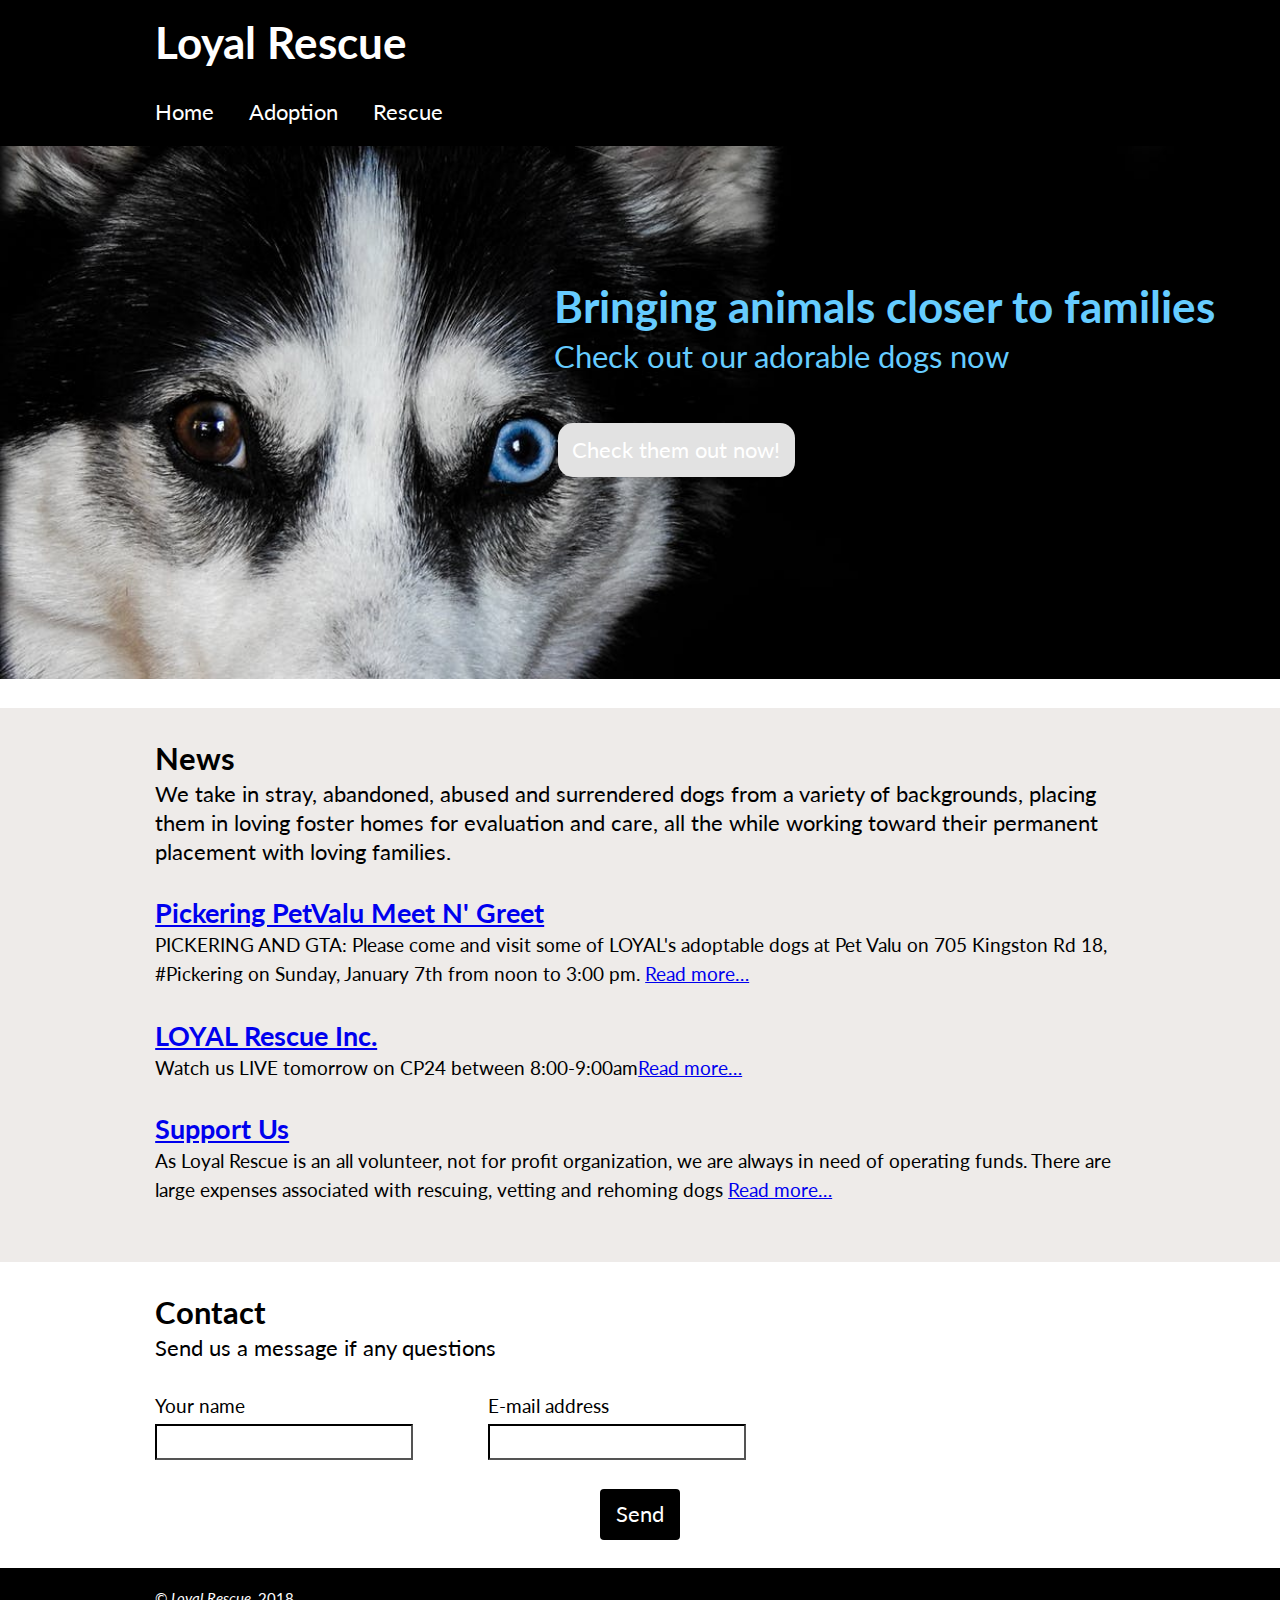
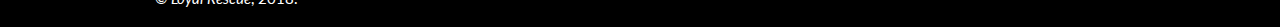
==== commit 6ca5b785: "favicon added" ====
--- a/index.html
+++ b/index.html
@@ -10,6 +10,8 @@
   <link href="css/type.css" rel="stylesheet">
   <link href="css/main.css" rel="stylesheet">
   <link href="https://fonts.googleapis.com/css?family=Lato:400,700" rel="stylesheet">
+  <link rel="shortcut icon" href="favicon.ico">
+  <link rel="apple-touch-icon" href="images/favicon-196.png">
 </head>
 <body>
   <ul class="skip-links">
--- a/css/main.css
+++ b/css/main.css
@@ -44,7 +44,7 @@
 }
 
 header {
-  background-color: #999;
+  background-color: #000;
   color: #fff;
 }
 
@@ -57,7 +57,6 @@
 }
 
 input, select, textarea {
-  font-size: 1.125rem;
   border-color: #000;
 }
 
@@ -138,8 +137,4 @@
     padding-bottom: .5rem;
   }
 
-  .about-content p {
-    font-size: 115%;
-  }
-
 }
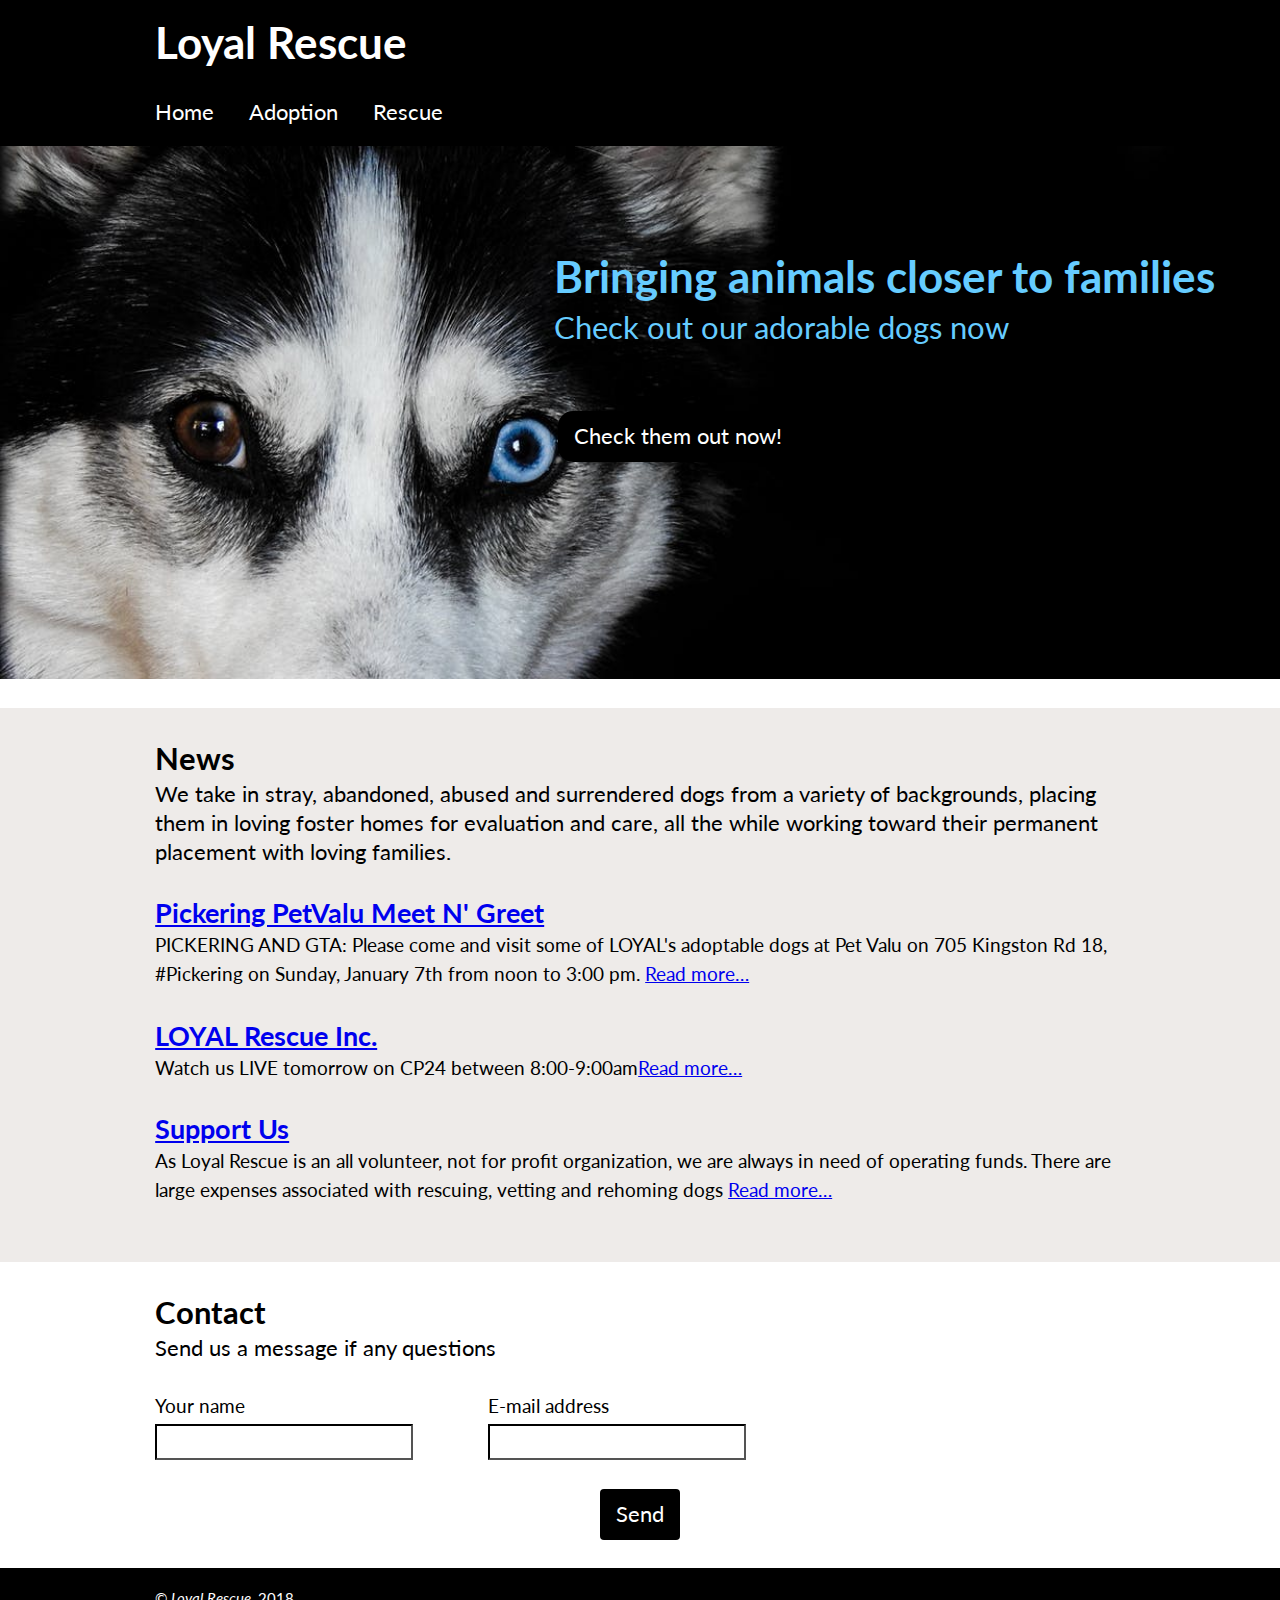
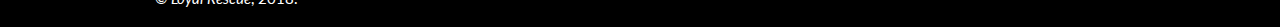
==== commit bb50666d: "button color changed" ====
--- a/index.html
+++ b/index.html
@@ -53,7 +53,7 @@
           <h2 class="banner-content bold push-0 yotta">Bringing animals closer to families</h2>
           <p class="banner-info push-2 peta">Check out our adorable dogs now</p>
           <div class="unit xs-1">
-            <a class="btn-light mega pad-t-1-2 pad-b-1-2 gutter-1-2" href="rescues.html">Check them out now!</a>
+            <a class="btn btn-light mega pad-t-1-2 pad-b-1-2 gutter-1-2" href="rescues.html">Check them out now!</a>
           </div>
         </div>
       </div>
--- a/css/main.css
+++ b/css/main.css
@@ -80,7 +80,8 @@
 }
 
 .btn:hover {
-  background-color: #000;
+  background-color: #999;
+  color: #fff;
 }
 
 .btn-light {
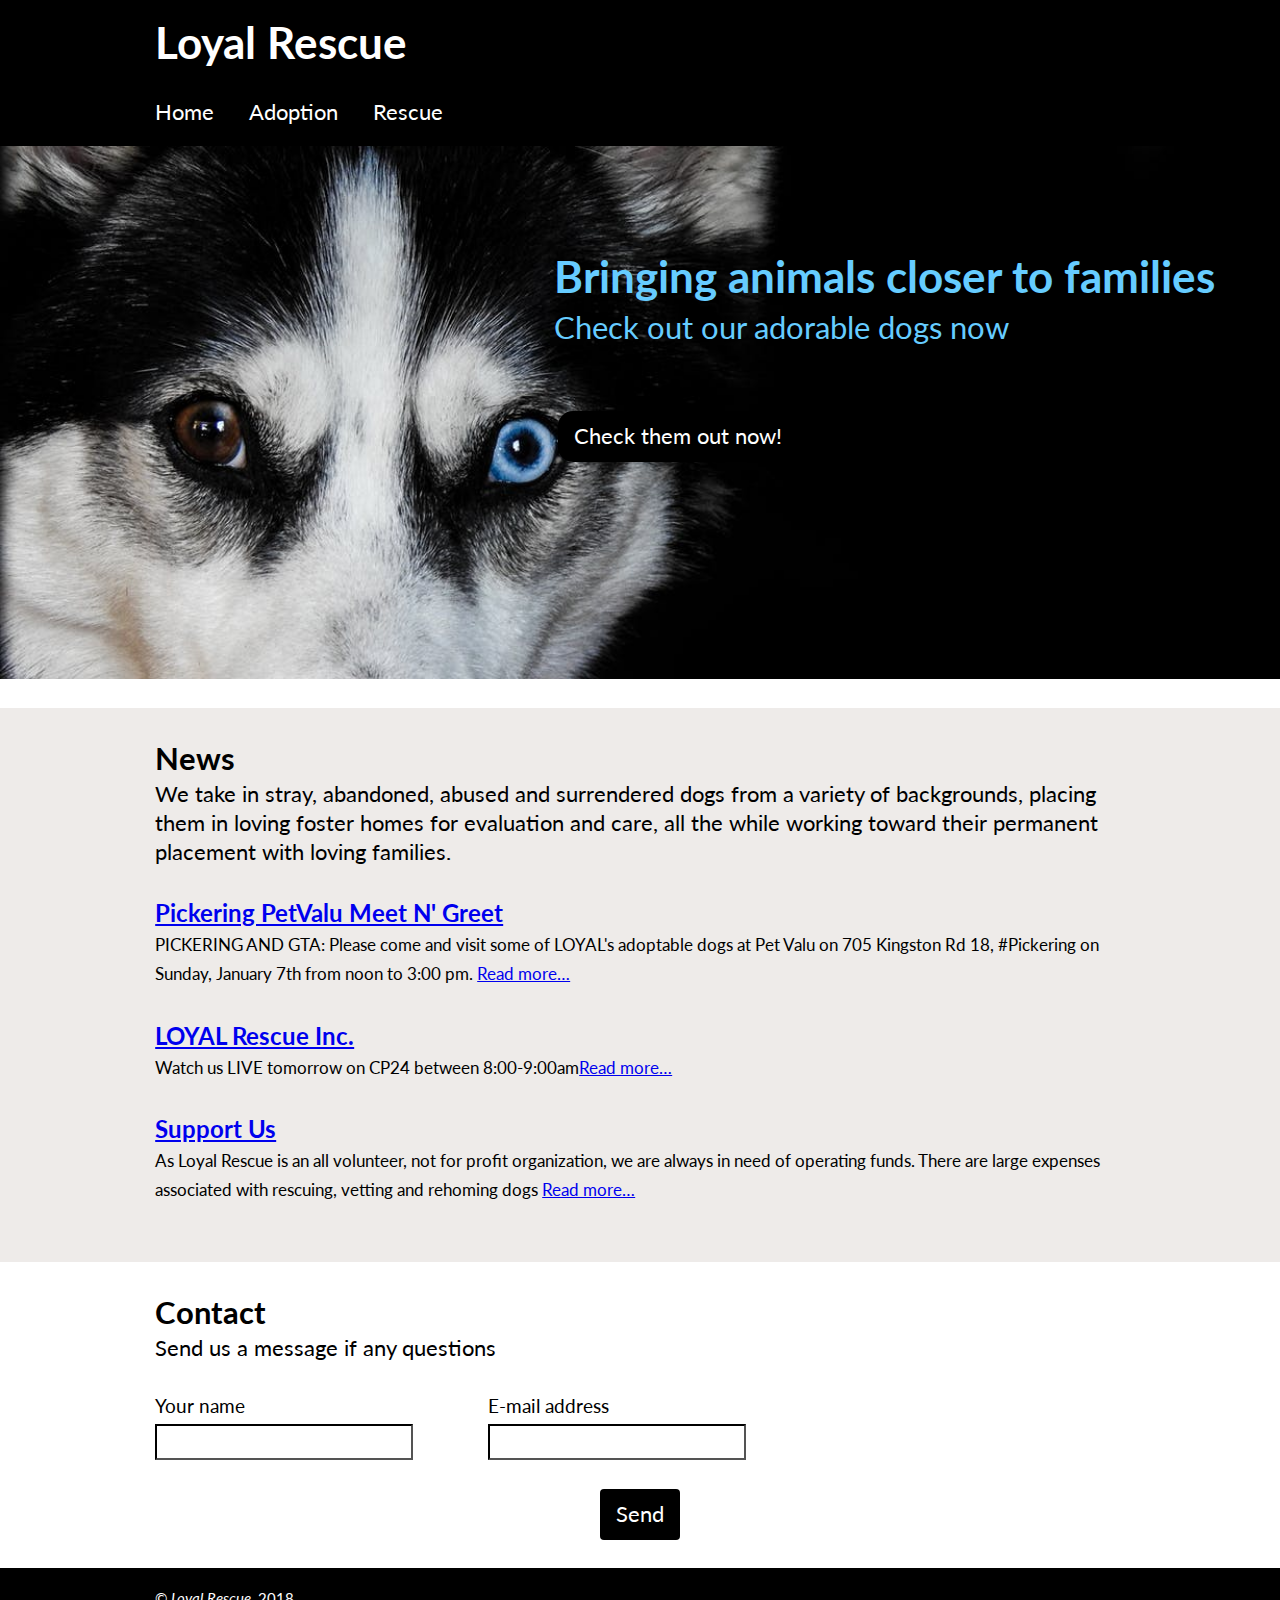
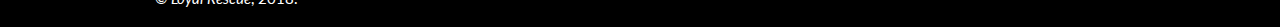
==== commit c6a3cb38: "id added" ====
--- a/index.html
+++ b/index.html
@@ -68,16 +68,16 @@
 
         <ol class="list-group">
           <li class="push" id="greet">
-            <h3 class="push-0"><a href="#">Pickering PetValu Meet N' Greet</a></h3>
-            <p class="push-0">PICKERING AND GTA: Please come and visit some of LOYAL's adoptable dogs at Pet Valu on 705 Kingston Rd 18, #Pickering on Sunday, January 7th from noon to 3:00 pm. <a class="link" href="#" aria-label="Read more about meet n' greet">Read more…</a></p>
+            <h3 class="push-0 giga"><a href="#">Pickering PetValu Meet N' Greet</a></h3>
+            <p class="push-0 milli">PICKERING AND GTA: Please come and visit some of LOYAL's adoptable dogs at Pet Valu on 705 Kingston Rd 18, #Pickering on Sunday, January 7th from noon to 3:00 pm. <a class="link" href="#" aria-label="Read more about meet n' greet">Read more…</a></p>
           </li>
           <li class="push" id="rescue">
-            <h3 class="push-0"><a href="#">LOYAL Rescue Inc.</a></h3>
-            <p class="push-0">Watch us LIVE tomorrow on CP24 between 8:00-9:00am<a class="link" href="#" aria-label="Read more about loyal rescue">Read more…</a></p>
+            <h3 class="push-0 giga"><a href="#">LOYAL Rescue Inc.</a></h3>
+            <p class="push-0 milli">Watch us LIVE tomorrow on CP24 between 8:00-9:00am<a class="link" href="#" aria-label="Read more about loyal rescue">Read more…</a></p>
           </li>
           <li class="push" id="support">
-            <h3 class="push-0"><a href="#">Support Us</a></h3>
-            <p class="push-0">As Loyal Rescue is an all volunteer, not for profit organization, we are always in need of operating funds. There are large expenses associated with rescuing, vetting and rehoming dogs <a class="link" href="#" aria-label="Read more about support us">Read more…</a></p>
+            <h3 class="push-0 giga"><a href="#">Support Us</a></h3>
+            <p class="push-0 milli">As Loyal Rescue is an all volunteer, not for profit organization, we are always in need of operating funds. There are large expenses associated with rescuing, vetting and rehoming dogs <a class="link" href="#" aria-label="Read more about support us">Read more…</a></p>
           </li>
         </ol>
       </div>
--- a/css/main.css
+++ b/css/main.css
@@ -94,13 +94,17 @@
 .btn-ghost {
   border-radius: 15px;
   text-decoration: none;
-  margin: .2em;
+  margin: .5em;
   color: #fff;
   background-color: #000;
 }
 
 .btn-ghost:hover {
   background-color: #999;
+}
+
+#button {
+  margin-left: 70px;
 }
 
 .btn-light:hover {
